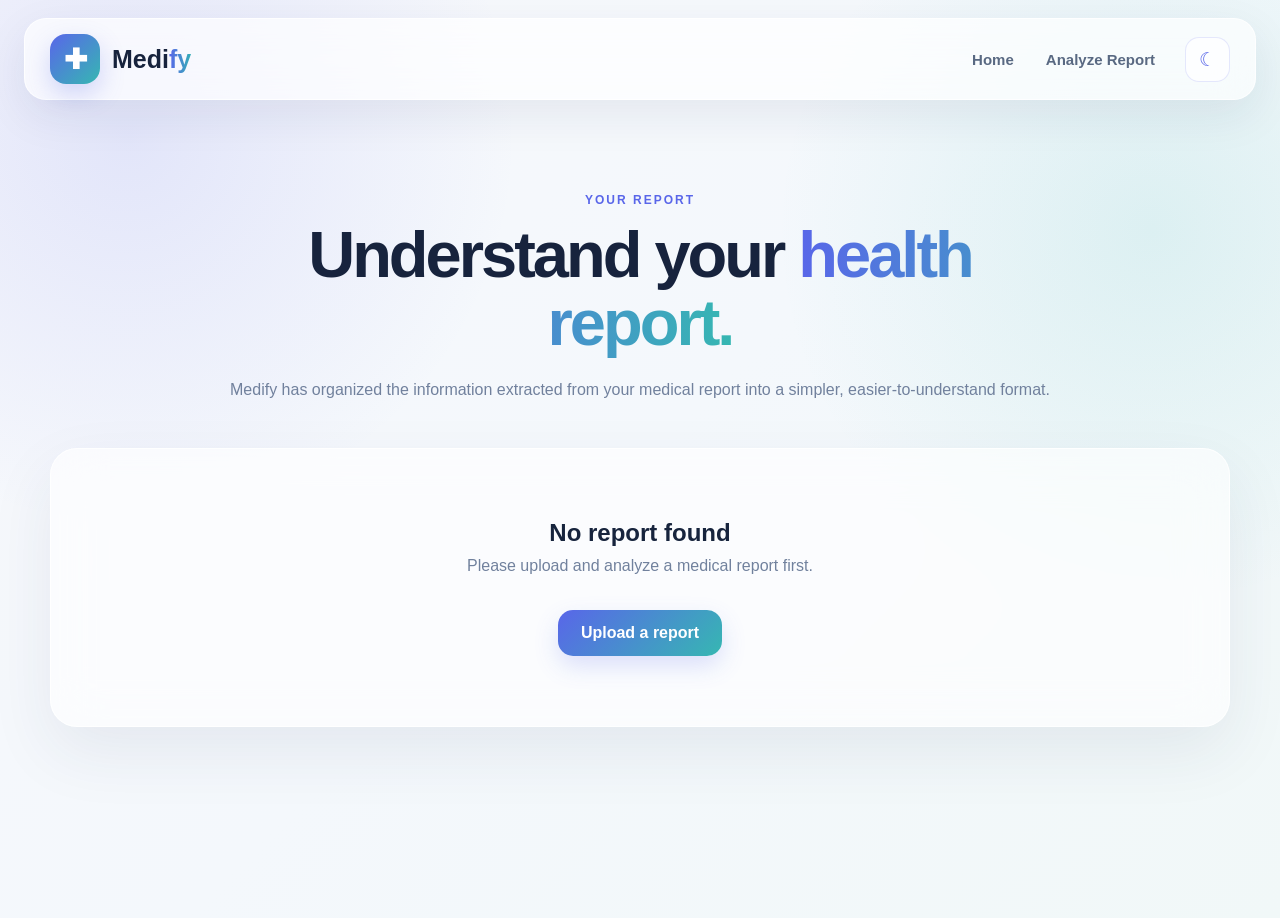
==== frontend/results.html @ e49c8dab "Initial deployment version" ====
<!DOCTYPE html>
<html lang="en">
<head>
    <meta charset="UTF-8">
    <meta name="viewport" content="width=device-width, initial-scale=1.0">

    <title>Medify — Report Results</title>

    <style>
        * {
            margin: 0;
            padding: 0;
            box-sizing: border-box;
        }

        html {
            scroll-behavior: smooth;
        }

        body {
            min-height: 100vh;
            font-family:
                Inter,
                -apple-system,
                BlinkMacSystemFont,
                "Segoe UI",
                sans-serif;

            color: #17233d;

            background:
                radial-gradient(
                    circle at 10% 15%,
                    rgba(91, 103, 235, 0.13),
                    transparent 28%
                ),
                radial-gradient(
                    circle at 90% 25%,
                    rgba(53, 181, 177, 0.12),
                    transparent 28%
                ),
                linear-gradient(
                    135deg,
                    #f7f8fc,
                    #f4f8fc,
                    #f1f8f8
                );

            transition:
                background .35s ease,
                color .35s ease;
        }

        a {
            color: inherit;
            text-decoration: none;
        }

        button {
            font: inherit;
        }

        /* =========================
           NAVBAR
        ========================= */

        .navbar {
            position: sticky;
            top: 18px;
            z-index: 1000;

            width: calc(100% - 48px);
            max-width: 1400px;

            margin: 18px auto 0;

            border: 1px solid rgba(255,255,255,.75);
            border-radius: 22px;

            background: rgba(255,255,255,.67);

            backdrop-filter: blur(22px);
            -webkit-backdrop-filter: blur(22px);

            box-shadow:
                0 15px 45px rgba(30,43,80,.08);

            transition: .3s ease;
        }

        .navbar.scrolled {
            width: min(1180px, calc(100% - 70px));
            top: 10px;
            margin-top: 10px;
            border-radius: 18px;
        }

        .nav-container {
            min-height: 80px;

            display: flex;
            align-items: center;
            justify-content: space-between;

            padding: 0 25px;
        }

        .logo {
            display: flex;
            align-items: center;
            gap: 12px;

            font-size: 25px;
            font-weight: 800;
        }

        .logo-mark {
            width: 50px;
            height: 50px;

            display: flex;
            align-items: center;
            justify-content: center;

            border-radius: 16px;

            color: white;
            font-size: 28px;

            background:
                linear-gradient(
                    135deg,
                    #5966e9,
                    #36b7b2
                );

            box-shadow:
                0 10px 25px rgba(89,102,233,.25);
        }

        .logo span {
            background:
                linear-gradient(
                    90deg,
                    #5966e9,
                    #35aeb6
                );

            -webkit-background-clip: text;
            background-clip: text;

            color: transparent;
        }

        .nav-right {
            display: flex;
            align-items: center;
            gap: 30px;
        }

        .nav-links {
            display: flex;
            gap: 32px;
        }

        .nav-links a {
            color: #596982;
            font-size: 15px;
            font-weight: 600;
        }

        .nav-links a:hover {
            color: #5966e9;
        }

        .theme-toggle {
            width: 45px;
            height: 45px;

            border: 1px solid rgba(89,102,233,.15);
            border-radius: 14px;

            cursor: pointer;

            background: rgba(255,255,255,.7);
            color: #5966e9;

            font-size: 19px;
        }

        /* =========================
           MAIN
        ========================= */

        .results-main {
            width: min(1180px, calc(100% - 40px));

            margin: auto;

            padding: 90px 0 80px;
        }

        .page-heading {
            text-align: center;
            max-width: 850px;

            margin: 0 auto 45px;
        }

        .section-label {
            display: inline-block;

            margin-bottom: 14px;

            color: #5966e9;

            font-size: 12px;
            font-weight: 800;
            letter-spacing: 2px;
        }

        .page-heading h1 {
            font-size: clamp(40px, 6vw, 65px);
            line-height: 1.05;
            letter-spacing: -3px;
        }

        .page-heading h1 span {
            background:
                linear-gradient(
                    90deg,
                    #5966e9,
                    #36b7b2
                );

            -webkit-background-clip: text;
            background-clip: text;

            color: transparent;
        }

        .page-heading p {
            margin-top: 18px;

            color: #71819d;

            line-height: 1.7;
            font-size: 16px;
        }

        /* =========================
           CARDS
        ========================= */

        .glass-card {
            border: 1px solid rgba(255,255,255,.8);
            border-radius: 27px;

            background: rgba(255,255,255,.62);

            backdrop-filter: blur(25px);
            -webkit-backdrop-filter: blur(25px);

            box-shadow:
                0 25px 65px rgba(40,55,90,.08);
        }

        .overview {
            display: grid;

            grid-template-columns:
                1.5fr .8fr;

            gap: 20px;
        }

        .summary-card,
        .patient-card {
            padding: 32px;
        }

        .card-label {
            color: #5966e9;

            font-size: 11px;
            font-weight: 800;

            letter-spacing: 1.6px;
        }

        .summary-card h2,
        .patient-card h2 {
            margin-top: 8px;

            color: #17243d;

            font-size: 28px;
        }

        .summary-card p {
            margin-top: 16px;

            color: #5e6d84;

            line-height: 1.75;
        }

        /* =========================
           PATIENT
        ========================= */

        .patient-grid {
            display: grid;

            grid-template-columns:
                repeat(2, 1fr);

            gap: 12px;

            margin-top: 20px;
        }

        .patient-item {
            padding: 15px;

            border-radius: 17px;

            background: rgba(247,249,253,.8);
            border: 1px solid #e4e9f1;
        }

        .patient-item span {
            display: block;

            color: #8b98ac;

            font-size: 10px;
            font-weight: 800;

            text-transform: uppercase;
            letter-spacing: 1px;
        }

        .patient-item strong {
            display: block;

            margin-top: 6px;

            color: #1b2943;
        }

        /* =========================
           CONTENT
        ========================= */

        .content-card {
            margin-top: 24px;
            padding: 34px;
        }

        .content-heading {
            margin-bottom: 28px;
        }

        .content-heading h2 {
            margin-top: 7px;

            color: #17243d;

            font-size: 29px;
        }

        .content-heading p {
            margin-top: 8px;

            color: #7b8aa1;

            line-height: 1.6;
        }

        /* =========================
           TEST SECTIONS
        ========================= */

        .metric-section {
            margin-top: 25px;
            padding: 25px;

            border-radius: 22px;

            background: rgba(255,255,255,.58);
            border: 1px solid #e0e6ef;
        }

        .metric-section:first-child {
            margin-top: 0;
        }

        .section-title {
            display: flex;
            align-items: center;

            gap: 12px;

            color: #18253e;

            font-size: 20px;
            font-weight: 800;
        }

        .section-icon {
            width: 40px;
            height: 40px;

            display: flex;
            align-items: center;
            justify-content: center;

            border-radius: 13px;

            background:
                linear-gradient(
                    135deg,
                    rgba(89,102,233,.13),
                    rgba(54,183,178,.14)
                );
        }

        .metric-list {
            display: grid;
            gap: 13px;

            margin-top: 20px;
        }

        .metric-row {
            padding: 21px;

            border-radius: 18px;

            background: rgba(250,252,255,.8);

            border: 1px solid #e3e8f0;
        }

        .metric-top {
            display: flex;

            justify-content: space-between;
            align-items: flex-start;

            gap: 15px;
        }

        .metric-name {
            color: #172640;

            font-size: 16px;
            font-weight: 800;
        }

        .metric-status {
            padding: 7px 11px;

            border-radius: 999px;

            font-size: 11px;
            font-weight: 800;

            white-space: nowrap;
        }

        .status-normal {
            color: #148772;
            background: #e8f8f3;
        }

        .status-high,
        .status-low {
            color: #a36a00;
            background: #fff4dd;
        }

        .status-unknown {
            color: #667085;
            background: #edf0f4;
        }

        .metric-values {
            display: grid;

            grid-template-columns:
                repeat(3, 1fr);

            gap: 12px;

            margin-top: 17px;
        }

        .value-box {
            padding: 13px 15px;

            border-radius: 14px;

            background: #f1f5fa;
        }

        .value-box span {
            display: block;

            color: #8996aa;

            font-size: 10px;
            font-weight: 800;

            text-transform: uppercase;
            letter-spacing: .7px;
        }

        .value-box strong {
            display: block;

            margin-top: 6px;

            color: #1b2942;

            font-size: 14px;
        }

        .explanation {
            margin-top: 16px;
            padding: 16px 18px;

            border-left: 3px solid #5966e9;
            border-radius: 0 13px 13px 0;

            background: rgba(89,102,233,.055);

            color: #52627b;

            line-height: 1.65;
            font-size: 14px;
        }

        .explanation strong {
            display: block;

            margin-bottom: 5px;

            color: #5966e9;

            font-size: 11px;
            text-transform: uppercase;
            letter-spacing: 1px;
        }

        /* =========================
           INFORMATION BOXES
        ========================= */

        .info-grid {
            display: grid;

            grid-template-columns:
                repeat(3, 1fr);

            gap: 18px;

            margin-top: 24px;
        }

        .info-card {
            padding: 25px;

            border-radius: 23px;

            background: rgba(255,255,255,.62);

            border: 1px solid rgba(255,255,255,.8);

            box-shadow:
                0 18px 45px rgba(40,55,90,.06);
        }

        .info-card h3 {
            color: #18253e;

            font-size: 18px;
        }

        .info-card ul {
            margin-top: 15px;
            padding-left: 20px;

            color: #596a82;

            line-height: 1.7;
            font-size: 14px;
        }

        .info-card li {
            margin-bottom: 8px;
        }

        /* =========================
           DISCLAIMER
        ========================= */

        .disclaimer {
            margin-top: 24px;
            padding: 22px 25px;

            border-radius: 20px;

            background: rgba(255,249,232,.8);

            border: 1px solid #f2dfae;

            color: #765d27;

            line-height: 1.65;

            font-size: 13px;
        }

        /* =========================
           ACTIONS
        ========================= */

        .actions {
            display: flex;
            justify-content: center;

            gap: 14px;

            margin-top: 35px;
        }

        .btn {
            border: none;

            padding: 14px 23px;

            border-radius: 15px;

            cursor: pointer;

            font-weight: 700;

            transition: .25s ease;
        }

        .btn-primary {
            color: white;

            background:
                linear-gradient(
                    135deg,
                    #5966e9,
                    #36b7b2
                );

            box-shadow:
                0 10px 25px rgba(89,102,233,.2);
        }

        .btn-secondary {
            color: #5966e9;

            background: rgba(255,255,255,.75);

            border: 1px solid #dfe5ef;
        }

        .btn:hover {
            transform: translateY(-2px);
        }

        /* =========================
           EMPTY / ERROR
        ========================= */

        .empty-state {
            text-align: center;

            padding: 70px 25px;
        }

        .empty-state h2 {
            color: #17243d;
        }

        .empty-state p {
            margin-top: 10px;

            color: #71819d;
        }

        /* =========================
           DARK MODE
        ========================= */

        body.dark {
            color: #edf2ff;

            background:
                radial-gradient(
                    circle at 10% 15%,
                    rgba(89,102,233,.16),
                    transparent 28%
                ),
                radial-gradient(
                    circle at 90% 25%,
                    rgba(54,183,178,.12),
                    transparent 28%
                ),
                #0c1220;
        }

        body.dark .navbar,
        body.dark .glass-card,
        body.dark .info-card {
            background: rgba(20,28,45,.72);

            border-color:
                rgba(255,255,255,.08);
        }

        body.dark .logo,
        body.dark .summary-card h2,
        body.dark .patient-card h2,
        body.dark .content-heading h2,
        body.dark .section-title,
        body.dark .metric-name,
        body.dark .info-card h3,
        body.dark .empty-state h2 {
            color: #edf2ff;
        }

        body.dark .nav-links a,
        body.dark .page-heading p,
        body.dark .summary-card p,
        body.dark .content-heading p,
        body.dark .metric-explanation,
        body.dark .info-card li {
            color: #9eabc1;
        }

        body.dark .theme-toggle,
        body.dark .btn-secondary {
            background: rgba(255,255,255,.07);
            border-color: rgba(255,255,255,.1);
        }

        body.dark .patient-item,
        body.dark .metric-row,
        body.dark .metric-section,
        body.dark .value-box {
            background: rgba(255,255,255,.045);
            border-color: rgba(255,255,255,.08);
        }

        body.dark .patient-item strong,
        body.dark .value-box strong {
            color: #e7edfb;
        }

        body.dark .explanation {
            background: rgba(89,102,233,.09);
        }

        body.dark .disclaimer {
            background: rgba(120,91,25,.18);
            border-color: rgba(215,173,76,.25);
            color: #dbc78e;
        }

        /* =========================
           RESPONSIVE
        ========================= */

        @media (max-width: 900px) {

            .overview {
                grid-template-columns: 1fr;
            }

            .info-grid {
                grid-template-columns: 1fr;
            }

            .nav-links {
                display: none;
            }

            .metric-values {
                grid-template-columns: 1fr;
            }
        }

        @media (max-width: 600px) {

            .navbar {
                width: calc(100% - 22px);
                top: 8px;
                margin-top: 8px;
            }

            .nav-container {
                min-height: 65px;
                padding: 0 15px;
            }

            .logo {
                font-size: 20px;
            }

            .logo-mark {
                width: 40px;
                height: 40px;

                font-size: 22px;
            }

            .results-main {
                width: calc(100% - 22px);
                padding-top: 65px;
            }

            .page-heading h1 {
                letter-spacing: -2px;
            }

            .summary-card,
            .patient-card,
            .content-card {
                padding: 22px;
            }

            .metric-section {
                padding: 18px;
            }

            .metric-top {
                flex-direction: column;
            }

            .actions {
                flex-direction: column;
            }

            .btn {
                width: 100%;
            }
        }
    </style>
</head>

<body>

<header class="navbar" id="navbar">

    <div class="nav-container">

        <a href="index.html" class="logo">

            <div class="logo-mark">✚</div>

            <div>
                Medi<span>fy</span>
            </div>

        </a>

        <div class="nav-right">

            <nav class="nav-links">

                <a href="index.html">Home</a>

                <a href="upload.html">Analyze Report</a>

            </nav>

            <button
                class="theme-toggle"
                id="themeToggle"
                type="button"
                aria-label="Toggle theme"
            >
                ☾
            </button>

        </div>

    </div>

</header>


<main class="results-main">

    <!-- PAGE HEADING -->

    <section class="page-heading">

        <div class="section-label">
            YOUR REPORT
        </div>

        <h1>
            Understand your
            <span>health report.</span>
        </h1>

        <p>
            Medify has organized the information extracted from
            your medical report into a simpler, easier-to-understand
            format.
        </p>

    </section>


    <!-- RESULTS ARE INSERTED HERE -->

    <div id="resultsContainer"></div>

</main>


<script>

    /* =========================================================
       GET BACKEND RESPONSE
    ========================================================= */

    const storedReport =
        sessionStorage.getItem("medifyReport");

    const filename =
        sessionStorage.getItem("medifyReportFilename")
        || "Medical Report";

    const container =
        document.getElementById("resultsContainer");


    /* =========================================================
       THEME
    ========================================================= */

    const themeToggle =
        document.getElementById("themeToggle");

    const savedTheme =
        localStorage.getItem("medifyTheme");

    if (savedTheme === "dark") {
        document.body.classList.add("dark");
        themeToggle.textContent = "☀";
    }

    themeToggle.addEventListener("click", () => {

        document.body.classList.toggle("dark");

        const isDark =
            document.body.classList.contains("dark");

        localStorage.setItem(
            "medifyTheme",
            isDark ? "dark" : "light"
        );

        themeToggle.textContent =
            isDark ? "☀" : "☾";

    });


    /* =========================================================
       NAVBAR SCROLL
    ========================================================= */

    window.addEventListener("scroll", () => {

        const navbar =
            document.getElementById("navbar");

        navbar.classList.toggle(
            "scrolled",
            window.scrollY > 40
        );

    });


    /* =========================================================
       ESCAPE HTML
       Prevents report text from being interpreted as HTML.
    ========================================================= */

    function escapeHTML(value) {

        if (value === null || value === undefined) {
            return "";
        }

        return String(value)
            .replace(/&/g, "&amp;")
            .replace(/</g, "&lt;")
            .replace(/>/g, "&gt;")
            .replace(/"/g, "&quot;")
            .replace(/'/g, "&#039;");

    }


    /* =========================================================
       STATUS CLASS
    ========================================================= */

    function getStatusClass(status) {

        const text =
            String(status || "").toLowerCase();

        if (text.includes("within")) {
            return "status-normal";
        }

        if (text.includes("above") || text.includes("high")) {
            return "status-high";
        }

        if (text.includes("below") || text.includes("low")) {
            return "status-low";
        }

        return "status-unknown";
    }


    /* =========================================================
       PATIENT INFORMATION
    ========================================================= */

    function renderPatient(patient) {

        if (!patient) {
            return `
                <div class="patient-card glass-card">

                    <div class="card-label">
                        PATIENT
                    </div>

                    <h2>
                        Information
                    </h2>

                    <div class="patient-grid">

                        <div class="patient-item">
                            <span>Age</span>
                            <strong>Not provided</strong>
                        </div>

                        <div class="patient-item">
                            <span>Sex</span>
                            <strong>Not provided</strong>
                        </div>

                    </div>

                </div>
            `;
        }

        return `
            <div class="patient-card glass-card">

                <div class="card-label">
                    PATIENT
                </div>

                <h2>
                    Information
                </h2>

                <div class="patient-grid">

                    <div class="patient-item">

                        <span>
                            Age
                        </span>

                        <strong>
                            ${escapeHTML(
                                patient.age ?? "Not provided"
                            )}
                        </strong>

                    </div>


                    <div class="patient-item">

                        <span>
                            Sex
                        </span>

                        <strong>
                            ${escapeHTML(
                                patient.sex ?? "Not provided"
                            )}
                        </strong>

                    </div>

                </div>

            </div>
        `;
    }


    /* =========================================================
       TEST CARD
    ========================================================= */

    function renderTest(test) {

        const status =
            test.status ||
            "cannot be determined";

        const statusClass =
            getStatusClass(status);

        const value =
            test.reported_value ??
            test.value ??
            "Not provided";

        const unit =
            test.reported_unit ??
            test.unit ??
            "";

        const reference =
            test.reference_range ??
            "Not provided";

        const explanation =
            test.simple_explanation ??
            test.explanation ??
            "No explanation was provided.";

        return `

            <article class="metric-row">

                <div class="metric-top">

                    <div class="metric-name">
                        ${escapeHTML(
                            test.name || "Unnamed test"
                        )}
                    </div>

                    <div class="metric-status ${statusClass}">
                        ${escapeHTML(status)}
                    </div>

                </div>


                <div class="metric-values">

                    <div class="value-box">

                        <span>
                            Reported Value
                        </span>

                        <strong>
                            ${escapeHTML(value)}
                            ${unit
                                ? " " + escapeHTML(unit)
                                : ""
                            }
                        </strong>

                    </div>


                    <div class="value-box">

                        <span>
                            Reference Range
                        </span>

                        <strong>
                            ${escapeHTML(reference)}
                        </strong>

                    </div>


                    <div class="value-box">

                        <span>
                            Report File
                        </span>

                        <strong>
                            ${escapeHTML(filename)}
                        </strong>

                    </div>

                </div>


                <div class="explanation">

                    <strong>
                        What this means
                    </strong>

                    ${escapeHTML(explanation)}

                </div>

            </article>

        `;
    }


    /* =========================================================
       TEST SECTION
    ========================================================= */

    function renderSection(section) {

        const tests =
            Array.isArray(section.tests)
                ? section.tests
                : [];

        if (!tests.length) {
            return "";
        }

        return `

            <section class="metric-section">

                <div class="section-title">

                    <div class="section-icon">
                        ${escapeHTML(
                            section.icon || "🧪"
                        )}
                    </div>

                    ${escapeHTML(
                        section.title || "Tests"
                    )}

                </div>


                <div class="metric-list">

                    ${tests
                        .map(renderTest)
                        .join("")}

                </div>

            </section>

        `;
    }


    /* =========================================================
       FALLBACK FOR tests[]
    ========================================================= */

    function renderFallbackTests(tests) {

        if (!Array.isArray(tests) || !tests.length) {
            return `
                <div class="empty-state">

                    <h2>
                        No test results available
                    </h2>

                    <p>
                        The report did not contain enough
                        verified test information to display.
                    </p>

                </div>
            `;
        }

        return `

            <section class="metric-section">

                <div class="section-title">

                    <div class="section-icon">
                        🧪
                    </div>

                    Test Results

                </div>

                <div class="metric-list">

                    ${tests
                        .map(renderTest)
                        .join("")}

                </div>

            </section>

        `;
    }


    /* =========================================================
       LIST ITEMS
    ========================================================= */

    function renderList(items) {

        if (!Array.isArray(items) || !items.length) {

            return `
                <li>
                    No additional information provided.
                </li>
            `;
        }

        return items
            .map(item => `
                <li>
                    ${escapeHTML(item)}
                </li>
            `)
            .join("");
    }


    /* =========================================================
       MAIN RENDER
    ========================================================= */

    function renderResults(data) {

        const interpretation =
            data.interpretation || {};

        const patient =
            data.patient_info ||
            data.patient ||
            null;

        const summary =
            interpretation.summary ||
            "No summary was provided for this report.";

        const sections =
            Array.isArray(interpretation.sections)
                ? interpretation.sections
                : [];

        const tests =
            Array.isArray(interpretation.tests)
                ? interpretation.tests
                : [];


        /* =========================
           TEST CONTENT
        ========================= */

        let testsHTML = "";

        if (sections.length) {

            testsHTML =
                sections
                    .map(renderSection)
                    .join("");

        } else {

            testsHTML =
                renderFallbackTests(tests);

        }


        /* =========================
           PAGE
        ========================= */

        container.innerHTML = `

            <section class="overview">

                <div class="summary-card glass-card">

                    <div class="card-label">
                        REPORT SUMMARY
                    </div>

                    <h2>
                        What your report says
                    </h2>

                    <p>
                        ${escapeHTML(summary)}
                    </p>

                </div>


                ${renderPatient(patient)}

            </section>


            <section class="content-card glass-card">

                <div class="content-heading">

                    <div class="card-label">
                        DETAILED RESULTS
                    </div>

                    <h2>
                        Your test results
                    </h2>

                    <p>
                        Each result below keeps the value and
                        reference range from the analyzed report.
                    </p>

                </div>

                ${testsHTML}

            </section>


            <div class="info-grid">

                <section class="info-card">

                    <h3>
                        Important points
                    </h3>

                    <ul>
                        ${renderList(
                            interpretation.important_points
                        )}
                    </ul>

                </section>


                <section class="info-card">

                    <h3>
                        Questions for your doctor
                    </h3>

                    <ul>
                        ${renderList(
                            interpretation.doctor_discussion_questions
                        )}
                    </ul>

                </section>


                <section class="info-card">

                    <h3>
                        Limitations
                    </h3>

                    <ul>
                        ${renderList(
                            interpretation.limitations
                        )}
                    </ul>

                </section>

            </div>


            <div class="disclaimer">

                <strong>
                    Important:
                </strong>

                Medify provides educational explanations of
                information contained in a medical report.
                It does not replace a qualified healthcare
                professional's evaluation or diagnosis.

            </div>


            <div class="actions">

                <button
                    class="btn btn-primary"
                    onclick="window.location.href='upload.html'"
                >
                    Analyze another report
                </button>

                <button
                    class="btn btn-secondary"
                    onclick="window.location.href='index.html'"
                >
                    Back to home
                </button>

            </div>

        `;
    }


    /* =========================================================
       LOAD DATA
    ========================================================= */

    if (!storedReport) {

        container.innerHTML = `

            <section class="glass-card empty-state">

                <h2>
                    No report found
                </h2>

                <p>
                    Please upload and analyze a medical report
                    first.
                </p>

                <div class="actions">

                    <button
                        class="btn btn-primary"
                        onclick="window.location.href='upload.html'"
                    >
                        Upload a report
                    </button>

                </div>

            </section>

        `;

    } else {

        try {

            const data =
                JSON.parse(storedReport);

            renderResults(data);

        } catch (error) {

            console.error(
                "Could not read stored report:",
                error
            );

            container.innerHTML = `

                <section class="glass-card empty-state">

                    <h2>
                        Unable to display the report
                    </h2>

                    <p>
                        The analyzed report data could not
                        be read correctly.
                    </p>

                    <div class="actions">

                        <button
                            class="btn btn-primary"
                            onclick="window.location.href='upload.html'"
                        >
                            Analyze again
                        </button>

                    </div>

                </section>

            `;
        }

    }

</script>

</body>
</html>
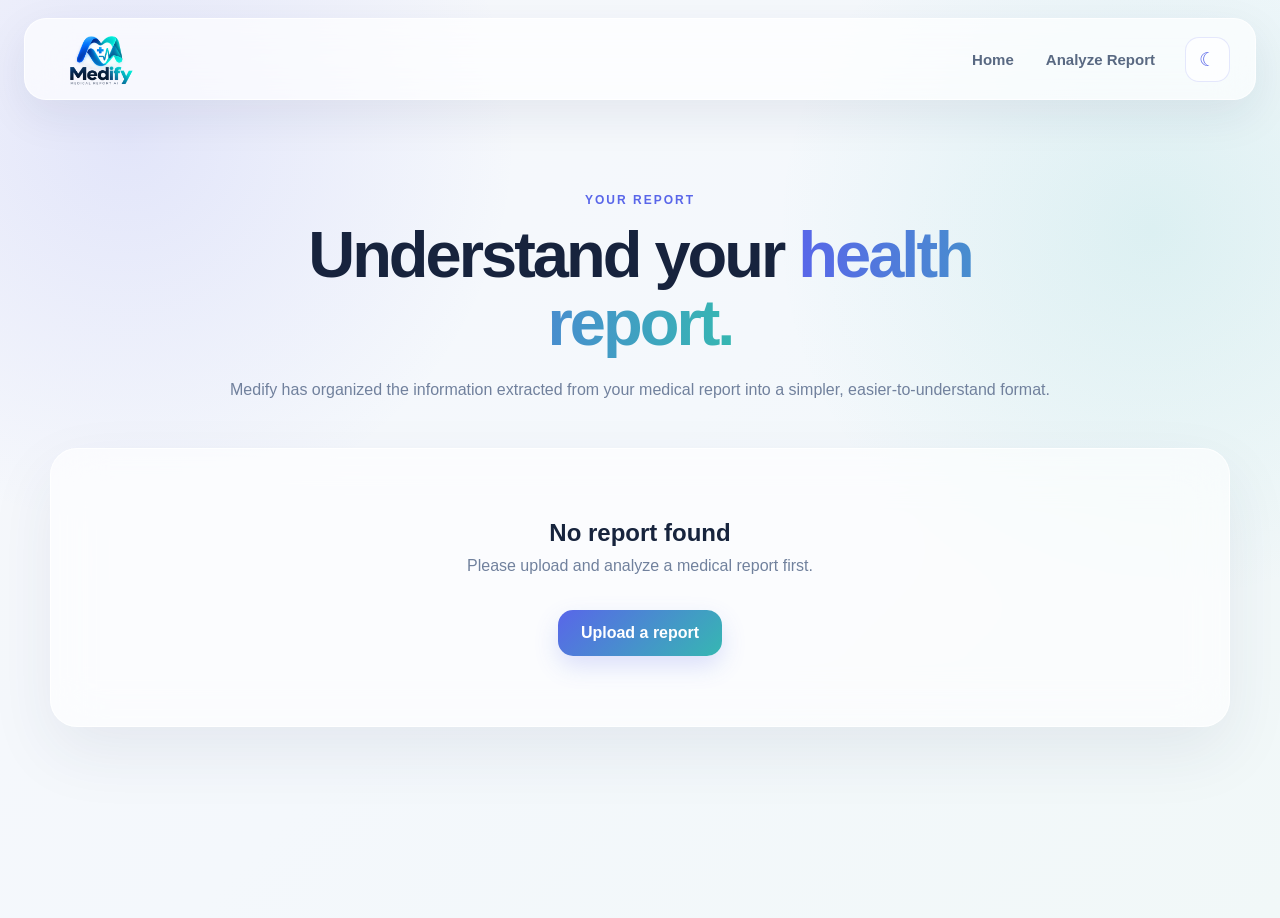
==== commit 8469319d: "Update Medify logo across all pages" ====
--- a/frontend/results.html
+++ b/frontend/results.html
@@ -1,1055 +1,957 @@
-<!DOCTYPE html>
+<!doctype html>
 <html lang="en">
-<head>
-    <meta charset="UTF-8">
-    <meta name="viewport" content="width=device-width, initial-scale=1.0">
+  <head>
+    <meta charset="UTF-8" />
+    <meta name="viewport" content="width=device-width, initial-scale=1.0" />
 
     <title>Medify — Report Results</title>
 
     <style>
-        * {
-            margin: 0;
-            padding: 0;
-            box-sizing: border-box;
-        }
-
-        html {
-            scroll-behavior: smooth;
-        }
-
-        body {
-            min-height: 100vh;
-            font-family:
-                Inter,
-                -apple-system,
-                BlinkMacSystemFont,
-                "Segoe UI",
-                sans-serif;
-
-            color: #17233d;
-
-            background:
-                radial-gradient(
-                    circle at 10% 15%,
-                    rgba(91, 103, 235, 0.13),
-                    transparent 28%
-                ),
-                radial-gradient(
-                    circle at 90% 25%,
-                    rgba(53, 181, 177, 0.12),
-                    transparent 28%
-                ),
-                linear-gradient(
-                    135deg,
-                    #f7f8fc,
-                    #f4f8fc,
-                    #f1f8f8
-                );
-
-            transition:
-                background .35s ease,
-                color .35s ease;
-        }
-
-        a {
-            color: inherit;
-            text-decoration: none;
-        }
-
-        button {
-            font: inherit;
-        }
-
-        /* =========================
+      * {
+        margin: 0;
+        padding: 0;
+        box-sizing: border-box;
+      }
+
+      html {
+        scroll-behavior: smooth;
+      }
+
+      body {
+        min-height: 100vh;
+        font-family:
+          Inter,
+          -apple-system,
+          BlinkMacSystemFont,
+          "Segoe UI",
+          sans-serif;
+
+        color: #17233d;
+
+        background:
+          radial-gradient(
+            circle at 10% 15%,
+            rgba(91, 103, 235, 0.13),
+            transparent 28%
+          ),
+          radial-gradient(
+            circle at 90% 25%,
+            rgba(53, 181, 177, 0.12),
+            transparent 28%
+          ),
+          linear-gradient(135deg, #f7f8fc, #f4f8fc, #f1f8f8);
+
+        transition:
+          background 0.35s ease,
+          color 0.35s ease;
+      }
+
+      a {
+        color: inherit;
+        text-decoration: none;
+      }
+
+      button {
+        font: inherit;
+      }
+
+      /* =========================
            NAVBAR
         ========================= */
 
-        .navbar {
-            position: sticky;
-            top: 18px;
-            z-index: 1000;
-
-            width: calc(100% - 48px);
-            max-width: 1400px;
-
-            margin: 18px auto 0;
-
-            border: 1px solid rgba(255,255,255,.75);
-            border-radius: 22px;
-
-            background: rgba(255,255,255,.67);
-
-            backdrop-filter: blur(22px);
-            -webkit-backdrop-filter: blur(22px);
-
-            box-shadow:
-                0 15px 45px rgba(30,43,80,.08);
-
-            transition: .3s ease;
-        }
-
-        .navbar.scrolled {
-            width: min(1180px, calc(100% - 70px));
-            top: 10px;
-            margin-top: 10px;
-            border-radius: 18px;
-        }
-
-        .nav-container {
-            min-height: 80px;
-
-            display: flex;
-            align-items: center;
-            justify-content: space-between;
-
-            padding: 0 25px;
-        }
-
-        .logo {
-            display: flex;
-            align-items: center;
-            gap: 12px;
-
-            font-size: 25px;
-            font-weight: 800;
-        }
-
-        .logo-mark {
-            width: 50px;
-            height: 50px;
-
-            display: flex;
-            align-items: center;
-            justify-content: center;
-
-            border-radius: 16px;
-
-            color: white;
-            font-size: 28px;
-
-            background:
-                linear-gradient(
-                    135deg,
-                    #5966e9,
-                    #36b7b2
-                );
-
-            box-shadow:
-                0 10px 25px rgba(89,102,233,.25);
-        }
-
-        .logo span {
-            background:
-                linear-gradient(
-                    90deg,
-                    #5966e9,
-                    #35aeb6
-                );
-
-            -webkit-background-clip: text;
-            background-clip: text;
-
-            color: transparent;
-        }
-
-        .nav-right {
-            display: flex;
-            align-items: center;
-            gap: 30px;
-        }
-
-        .nav-links {
-            display: flex;
-            gap: 32px;
-        }
-
-        .nav-links a {
-            color: #596982;
-            font-size: 15px;
-            font-weight: 600;
-        }
-
-        .nav-links a:hover {
-            color: #5966e9;
-        }
-
-        .theme-toggle {
-            width: 45px;
-            height: 45px;
-
-            border: 1px solid rgba(89,102,233,.15);
-            border-radius: 14px;
-
-            cursor: pointer;
-
-            background: rgba(255,255,255,.7);
-            color: #5966e9;
-
-            font-size: 19px;
-        }
-
-        /* =========================
+      .navbar {
+        position: sticky;
+        top: 18px;
+        z-index: 1000;
+
+        width: calc(100% - 48px);
+        max-width: 1400px;
+
+        margin: 18px auto 0;
+
+        border: 1px solid rgba(255, 255, 255, 0.75);
+        border-radius: 22px;
+
+        background: rgba(255, 255, 255, 0.67);
+
+        backdrop-filter: blur(22px);
+        -webkit-backdrop-filter: blur(22px);
+
+        box-shadow: 0 15px 45px rgba(30, 43, 80, 0.08);
+
+        transition: 0.3s ease;
+      }
+
+      .navbar.scrolled {
+        width: min(1180px, calc(100% - 70px));
+        top: 10px;
+        margin-top: 10px;
+        border-radius: 18px;
+      }
+
+      .nav-container {
+        min-height: 80px;
+
+        display: flex;
+        align-items: center;
+        justify-content: space-between;
+
+        padding: 0 25px;
+      }
+
+      .logo {
+        display: flex;
+        align-items: center;
+        gap: 12px;
+
+        font-size: 25px;
+        font-weight: 800;
+      }
+
+      /* =========================================================
+                    MEDIFY IMAGE LOGO
+    ========================================================= */
+
+      .site-logo {
+        display: block;
+
+        width: 185px;
+        height: 58px;
+
+        object-fit: contain;
+        object-position: left center;
+
+        background: transparent;
+
+        transform: scale(1.18);
+        transform-origin: left center;
+
+        transition: opacity 0.25s ease;
+      }
+
+      .nav-right {
+        display: flex;
+        align-items: center;
+        gap: 30px;
+      }
+
+      .nav-links {
+        display: flex;
+        gap: 32px;
+      }
+
+      .nav-links a {
+        color: #596982;
+        font-size: 15px;
+        font-weight: 600;
+      }
+
+      .nav-links a:hover {
+        color: #5966e9;
+      }
+
+      .theme-toggle {
+        width: 45px;
+        height: 45px;
+
+        border: 1px solid rgba(89, 102, 233, 0.15);
+        border-radius: 14px;
+
+        cursor: pointer;
+
+        background: rgba(255, 255, 255, 0.7);
+        color: #5966e9;
+
+        font-size: 19px;
+      }
+
+      /* =========================
            MAIN
         ========================= */
 
-        .results-main {
-            width: min(1180px, calc(100% - 40px));
-
-            margin: auto;
-
-            padding: 90px 0 80px;
-        }
-
-        .page-heading {
-            text-align: center;
-            max-width: 850px;
-
-            margin: 0 auto 45px;
-        }
-
-        .section-label {
-            display: inline-block;
-
-            margin-bottom: 14px;
-
-            color: #5966e9;
-
-            font-size: 12px;
-            font-weight: 800;
-            letter-spacing: 2px;
-        }
-
-        .page-heading h1 {
-            font-size: clamp(40px, 6vw, 65px);
-            line-height: 1.05;
-            letter-spacing: -3px;
-        }
-
-        .page-heading h1 span {
-            background:
-                linear-gradient(
-                    90deg,
-                    #5966e9,
-                    #36b7b2
-                );
-
-            -webkit-background-clip: text;
-            background-clip: text;
-
-            color: transparent;
-        }
-
-        .page-heading p {
-            margin-top: 18px;
-
-            color: #71819d;
-
-            line-height: 1.7;
-            font-size: 16px;
-        }
-
-        /* =========================
+      .results-main {
+        width: min(1180px, calc(100% - 40px));
+
+        margin: auto;
+
+        padding: 90px 0 80px;
+      }
+
+      .page-heading {
+        text-align: center;
+        max-width: 850px;
+
+        margin: 0 auto 45px;
+      }
+
+      .section-label {
+        display: inline-block;
+
+        margin-bottom: 14px;
+
+        color: #5966e9;
+
+        font-size: 12px;
+        font-weight: 800;
+        letter-spacing: 2px;
+      }
+
+      .page-heading h1 {
+        font-size: clamp(40px, 6vw, 65px);
+        line-height: 1.05;
+        letter-spacing: -3px;
+      }
+
+      .page-heading h1 span {
+        background: linear-gradient(90deg, #5966e9, #36b7b2);
+
+        -webkit-background-clip: text;
+        background-clip: text;
+
+        color: transparent;
+      }
+
+      .page-heading p {
+        margin-top: 18px;
+
+        color: #71819d;
+
+        line-height: 1.7;
+        font-size: 16px;
+      }
+
+      /* =========================
            CARDS
         ========================= */
 
-        .glass-card {
-            border: 1px solid rgba(255,255,255,.8);
-            border-radius: 27px;
-
-            background: rgba(255,255,255,.62);
-
-            backdrop-filter: blur(25px);
-            -webkit-backdrop-filter: blur(25px);
-
-            box-shadow:
-                0 25px 65px rgba(40,55,90,.08);
-        }
-
-        .overview {
-            display: grid;
-
-            grid-template-columns:
-                1.5fr .8fr;
-
-            gap: 20px;
-        }
-
-        .summary-card,
-        .patient-card {
-            padding: 32px;
-        }
-
-        .card-label {
-            color: #5966e9;
-
-            font-size: 11px;
-            font-weight: 800;
-
-            letter-spacing: 1.6px;
-        }
-
-        .summary-card h2,
-        .patient-card h2 {
-            margin-top: 8px;
-
-            color: #17243d;
-
-            font-size: 28px;
-        }
-
-        .summary-card p {
-            margin-top: 16px;
-
-            color: #5e6d84;
-
-            line-height: 1.75;
-        }
-
-        /* =========================
+      .glass-card {
+        border: 1px solid rgba(255, 255, 255, 0.8);
+        border-radius: 27px;
+
+        background: rgba(255, 255, 255, 0.62);
+
+        backdrop-filter: blur(25px);
+        -webkit-backdrop-filter: blur(25px);
+
+        box-shadow: 0 25px 65px rgba(40, 55, 90, 0.08);
+      }
+
+      .overview {
+        display: grid;
+
+        grid-template-columns: 1.5fr 0.8fr;
+
+        gap: 20px;
+      }
+
+      .summary-card,
+      .patient-card {
+        padding: 32px;
+      }
+
+      .card-label {
+        color: #5966e9;
+
+        font-size: 11px;
+        font-weight: 800;
+
+        letter-spacing: 1.6px;
+      }
+
+      .summary-card h2,
+      .patient-card h2 {
+        margin-top: 8px;
+
+        color: #17243d;
+
+        font-size: 28px;
+      }
+
+      .summary-card p {
+        margin-top: 16px;
+
+        color: #5e6d84;
+
+        line-height: 1.75;
+      }
+
+      /* =========================
            PATIENT
         ========================= */
 
-        .patient-grid {
-            display: grid;
-
-            grid-template-columns:
-                repeat(2, 1fr);
-
-            gap: 12px;
-
-            margin-top: 20px;
-        }
-
-        .patient-item {
-            padding: 15px;
-
-            border-radius: 17px;
-
-            background: rgba(247,249,253,.8);
-            border: 1px solid #e4e9f1;
-        }
-
-        .patient-item span {
-            display: block;
-
-            color: #8b98ac;
-
-            font-size: 10px;
-            font-weight: 800;
-
-            text-transform: uppercase;
-            letter-spacing: 1px;
-        }
-
-        .patient-item strong {
-            display: block;
-
-            margin-top: 6px;
-
-            color: #1b2943;
-        }
-
-        /* =========================
+      .patient-grid {
+        display: grid;
+
+        grid-template-columns: repeat(2, 1fr);
+
+        gap: 12px;
+
+        margin-top: 20px;
+      }
+
+      .patient-item {
+        padding: 15px;
+
+        border-radius: 17px;
+
+        background: rgba(247, 249, 253, 0.8);
+        border: 1px solid #e4e9f1;
+      }
+
+      .patient-item span {
+        display: block;
+
+        color: #8b98ac;
+
+        font-size: 10px;
+        font-weight: 800;
+
+        text-transform: uppercase;
+        letter-spacing: 1px;
+      }
+
+      .patient-item strong {
+        display: block;
+
+        margin-top: 6px;
+
+        color: #1b2943;
+      }
+
+      /* =========================
            CONTENT
         ========================= */
 
-        .content-card {
-            margin-top: 24px;
-            padding: 34px;
-        }
-
-        .content-heading {
-            margin-bottom: 28px;
-        }
-
-        .content-heading h2 {
-            margin-top: 7px;
-
-            color: #17243d;
-
-            font-size: 29px;
-        }
-
-        .content-heading p {
-            margin-top: 8px;
-
-            color: #7b8aa1;
-
-            line-height: 1.6;
-        }
-
-        /* =========================
+      .content-card {
+        margin-top: 24px;
+        padding: 34px;
+      }
+
+      .content-heading {
+        margin-bottom: 28px;
+      }
+
+      .content-heading h2 {
+        margin-top: 7px;
+
+        color: #17243d;
+
+        font-size: 29px;
+      }
+
+      .content-heading p {
+        margin-top: 8px;
+
+        color: #7b8aa1;
+
+        line-height: 1.6;
+      }
+
+      /* =========================
            TEST SECTIONS
         ========================= */
 
-        .metric-section {
-            margin-top: 25px;
-            padding: 25px;
-
-            border-radius: 22px;
-
-            background: rgba(255,255,255,.58);
-            border: 1px solid #e0e6ef;
-        }
-
-        .metric-section:first-child {
-            margin-top: 0;
-        }
-
-        .section-title {
-            display: flex;
-            align-items: center;
-
-            gap: 12px;
-
-            color: #18253e;
-
-            font-size: 20px;
-            font-weight: 800;
-        }
-
-        .section-icon {
-            width: 40px;
-            height: 40px;
-
-            display: flex;
-            align-items: center;
-            justify-content: center;
-
-            border-radius: 13px;
-
-            background:
-                linear-gradient(
-                    135deg,
-                    rgba(89,102,233,.13),
-                    rgba(54,183,178,.14)
-                );
-        }
-
-        .metric-list {
-            display: grid;
-            gap: 13px;
-
-            margin-top: 20px;
-        }
-
-        .metric-row {
-            padding: 21px;
-
-            border-radius: 18px;
-
-            background: rgba(250,252,255,.8);
-
-            border: 1px solid #e3e8f0;
-        }
-
-        .metric-top {
-            display: flex;
-
-            justify-content: space-between;
-            align-items: flex-start;
-
-            gap: 15px;
-        }
-
-        .metric-name {
-            color: #172640;
-
-            font-size: 16px;
-            font-weight: 800;
-        }
-
-        .metric-status {
-            padding: 7px 11px;
-
-            border-radius: 999px;
-
-            font-size: 11px;
-            font-weight: 800;
-
-            white-space: nowrap;
-        }
-
-        .status-normal {
-            color: #148772;
-            background: #e8f8f3;
-        }
-
-        .status-high,
-        .status-low {
-            color: #a36a00;
-            background: #fff4dd;
-        }
-
-        .status-unknown {
-            color: #667085;
-            background: #edf0f4;
-        }
-
-        .metric-values {
-            display: grid;
-
-            grid-template-columns:
-                repeat(3, 1fr);
-
-            gap: 12px;
-
-            margin-top: 17px;
-        }
-
-        .value-box {
-            padding: 13px 15px;
-
-            border-radius: 14px;
-
-            background: #f1f5fa;
-        }
-
-        .value-box span {
-            display: block;
-
-            color: #8996aa;
-
-            font-size: 10px;
-            font-weight: 800;
-
-            text-transform: uppercase;
-            letter-spacing: .7px;
-        }
-
-        .value-box strong {
-            display: block;
-
-            margin-top: 6px;
-
-            color: #1b2942;
-
-            font-size: 14px;
-        }
-
-        .explanation {
-            margin-top: 16px;
-            padding: 16px 18px;
-
-            border-left: 3px solid #5966e9;
-            border-radius: 0 13px 13px 0;
-
-            background: rgba(89,102,233,.055);
-
-            color: #52627b;
-
-            line-height: 1.65;
-            font-size: 14px;
-        }
-
-        .explanation strong {
-            display: block;
-
-            margin-bottom: 5px;
-
-            color: #5966e9;
-
-            font-size: 11px;
-            text-transform: uppercase;
-            letter-spacing: 1px;
-        }
-
-        /* =========================
+      .metric-section {
+        margin-top: 25px;
+        padding: 25px;
+
+        border-radius: 22px;
+
+        background: rgba(255, 255, 255, 0.58);
+        border: 1px solid #e0e6ef;
+      }
+
+      .metric-section:first-child {
+        margin-top: 0;
+      }
+
+      .section-title {
+        display: flex;
+        align-items: center;
+
+        gap: 12px;
+
+        color: #18253e;
+
+        font-size: 20px;
+        font-weight: 800;
+      }
+
+      .section-icon {
+        width: 40px;
+        height: 40px;
+
+        display: flex;
+        align-items: center;
+        justify-content: center;
+
+        border-radius: 13px;
+
+        background: linear-gradient(
+          135deg,
+          rgba(89, 102, 233, 0.13),
+          rgba(54, 183, 178, 0.14)
+        );
+      }
+
+      .metric-list {
+        display: grid;
+        gap: 13px;
+
+        margin-top: 20px;
+      }
+
+      .metric-row {
+        padding: 21px;
+
+        border-radius: 18px;
+
+        background: rgba(250, 252, 255, 0.8);
+
+        border: 1px solid #e3e8f0;
+      }
+
+      .metric-top {
+        display: flex;
+
+        justify-content: space-between;
+        align-items: flex-start;
+
+        gap: 15px;
+      }
+
+      .metric-name {
+        color: #172640;
+
+        font-size: 16px;
+        font-weight: 800;
+      }
+
+      .metric-status {
+        padding: 7px 11px;
+
+        border-radius: 999px;
+
+        font-size: 11px;
+        font-weight: 800;
+
+        white-space: nowrap;
+      }
+
+      .status-normal {
+        color: #148772;
+        background: #e8f8f3;
+      }
+
+      .status-high,
+      .status-low {
+        color: #a36a00;
+        background: #fff4dd;
+      }
+
+      .status-unknown {
+        color: #667085;
+        background: #edf0f4;
+      }
+
+      .metric-values {
+        display: grid;
+
+        grid-template-columns: repeat(3, 1fr);
+
+        gap: 12px;
+
+        margin-top: 17px;
+      }
+
+      .value-box {
+        padding: 13px 15px;
+
+        border-radius: 14px;
+
+        background: #f1f5fa;
+      }
+
+      .value-box span {
+        display: block;
+
+        color: #8996aa;
+
+        font-size: 10px;
+        font-weight: 800;
+
+        text-transform: uppercase;
+        letter-spacing: 0.7px;
+      }
+
+      .value-box strong {
+        display: block;
+
+        margin-top: 6px;
+
+        color: #1b2942;
+
+        font-size: 14px;
+      }
+
+      .explanation {
+        margin-top: 16px;
+        padding: 16px 18px;
+
+        border-left: 3px solid #5966e9;
+        border-radius: 0 13px 13px 0;
+
+        background: rgba(89, 102, 233, 0.055);
+
+        color: #52627b;
+
+        line-height: 1.65;
+        font-size: 14px;
+      }
+
+      .explanation strong {
+        display: block;
+
+        margin-bottom: 5px;
+
+        color: #5966e9;
+
+        font-size: 11px;
+        text-transform: uppercase;
+        letter-spacing: 1px;
+      }
+
+      /* =========================
            INFORMATION BOXES
         ========================= */
 
-        .info-grid {
-            display: grid;
-
-            grid-template-columns:
-                repeat(3, 1fr);
-
-            gap: 18px;
-
-            margin-top: 24px;
-        }
-
-        .info-card {
-            padding: 25px;
-
-            border-radius: 23px;
-
-            background: rgba(255,255,255,.62);
-
-            border: 1px solid rgba(255,255,255,.8);
-
-            box-shadow:
-                0 18px 45px rgba(40,55,90,.06);
-        }
-
-        .info-card h3 {
-            color: #18253e;
-
-            font-size: 18px;
-        }
-
-        .info-card ul {
-            margin-top: 15px;
-            padding-left: 20px;
-
-            color: #596a82;
-
-            line-height: 1.7;
-            font-size: 14px;
-        }
-
-        .info-card li {
-            margin-bottom: 8px;
-        }
-
-        /* =========================
+      .info-grid {
+        display: grid;
+
+        grid-template-columns: repeat(3, 1fr);
+
+        gap: 18px;
+
+        margin-top: 24px;
+      }
+
+      .info-card {
+        padding: 25px;
+
+        border-radius: 23px;
+
+        background: rgba(255, 255, 255, 0.62);
+
+        border: 1px solid rgba(255, 255, 255, 0.8);
+
+        box-shadow: 0 18px 45px rgba(40, 55, 90, 0.06);
+      }
+
+      .info-card h3 {
+        color: #18253e;
+
+        font-size: 18px;
+      }
+
+      .info-card ul {
+        margin-top: 15px;
+        padding-left: 20px;
+
+        color: #596a82;
+
+        line-height: 1.7;
+        font-size: 14px;
+      }
+
+      .info-card li {
+        margin-bottom: 8px;
+      }
+
+      /* =========================
            DISCLAIMER
         ========================= */
 
-        .disclaimer {
-            margin-top: 24px;
-            padding: 22px 25px;
-
-            border-radius: 20px;
-
-            background: rgba(255,249,232,.8);
-
-            border: 1px solid #f2dfae;
-
-            color: #765d27;
-
-            line-height: 1.65;
-
-            font-size: 13px;
-        }
-
-        /* =========================
+      .disclaimer {
+        margin-top: 24px;
+        padding: 22px 25px;
+
+        border-radius: 20px;
+
+        background: rgba(255, 249, 232, 0.8);
+
+        border: 1px solid #f2dfae;
+
+        color: #765d27;
+
+        line-height: 1.65;
+
+        font-size: 13px;
+      }
+
+      /* =========================
            ACTIONS
         ========================= */
 
-        .actions {
-            display: flex;
-            justify-content: center;
-
-            gap: 14px;
-
-            margin-top: 35px;
-        }
-
-        .btn {
-            border: none;
-
-            padding: 14px 23px;
-
-            border-radius: 15px;
-
-            cursor: pointer;
-
-            font-weight: 700;
-
-            transition: .25s ease;
-        }
-
-        .btn-primary {
-            color: white;
-
-            background:
-                linear-gradient(
-                    135deg,
-                    #5966e9,
-                    #36b7b2
-                );
-
-            box-shadow:
-                0 10px 25px rgba(89,102,233,.2);
-        }
-
-        .btn-secondary {
-            color: #5966e9;
-
-            background: rgba(255,255,255,.75);
-
-            border: 1px solid #dfe5ef;
-        }
-
-        .btn:hover {
-            transform: translateY(-2px);
-        }
-
-        /* =========================
+      .actions {
+        display: flex;
+        justify-content: center;
+
+        gap: 14px;
+
+        margin-top: 35px;
+      }
+
+      .btn {
+        border: none;
+
+        padding: 14px 23px;
+
+        border-radius: 15px;
+
+        cursor: pointer;
+
+        font-weight: 700;
+
+        transition: 0.25s ease;
+      }
+
+      .btn-primary {
+        color: white;
+
+        background: linear-gradient(135deg, #5966e9, #36b7b2);
+
+        box-shadow: 0 10px 25px rgba(89, 102, 233, 0.2);
+      }
+
+      .btn-secondary {
+        color: #5966e9;
+
+        background: rgba(255, 255, 255, 0.75);
+
+        border: 1px solid #dfe5ef;
+      }
+
+      .btn:hover {
+        transform: translateY(-2px);
+      }
+
+      /* =========================
            EMPTY / ERROR
         ========================= */
 
-        .empty-state {
-            text-align: center;
-
-            padding: 70px 25px;
-        }
-
-        .empty-state h2 {
-            color: #17243d;
-        }
-
-        .empty-state p {
-            margin-top: 10px;
-
-            color: #71819d;
-        }
-
-        /* =========================
+      .empty-state {
+        text-align: center;
+
+        padding: 70px 25px;
+      }
+
+      .empty-state h2 {
+        color: #17243d;
+      }
+
+      .empty-state p {
+        margin-top: 10px;
+
+        color: #71819d;
+      }
+
+      /* =========================
            DARK MODE
         ========================= */
 
-        body.dark {
-            color: #edf2ff;
-
-            background:
-                radial-gradient(
-                    circle at 10% 15%,
-                    rgba(89,102,233,.16),
-                    transparent 28%
-                ),
-                radial-gradient(
-                    circle at 90% 25%,
-                    rgba(54,183,178,.12),
-                    transparent 28%
-                ),
-                #0c1220;
-        }
-
-        body.dark .navbar,
-        body.dark .glass-card,
-        body.dark .info-card {
-            background: rgba(20,28,45,.72);
-
-            border-color:
-                rgba(255,255,255,.08);
-        }
-
-        body.dark .logo,
-        body.dark .summary-card h2,
-        body.dark .patient-card h2,
-        body.dark .content-heading h2,
-        body.dark .section-title,
-        body.dark .metric-name,
-        body.dark .info-card h3,
-        body.dark .empty-state h2 {
-            color: #edf2ff;
-        }
-
-        body.dark .nav-links a,
-        body.dark .page-heading p,
-        body.dark .summary-card p,
-        body.dark .content-heading p,
-        body.dark .metric-explanation,
-        body.dark .info-card li {
-            color: #9eabc1;
-        }
-
-        body.dark .theme-toggle,
-        body.dark .btn-secondary {
-            background: rgba(255,255,255,.07);
-            border-color: rgba(255,255,255,.1);
-        }
-
-        body.dark .patient-item,
-        body.dark .metric-row,
-        body.dark .metric-section,
-        body.dark .value-box {
-            background: rgba(255,255,255,.045);
-            border-color: rgba(255,255,255,.08);
-        }
-
-        body.dark .patient-item strong,
-        body.dark .value-box strong {
-            color: #e7edfb;
-        }
-
-        body.dark .explanation {
-            background: rgba(89,102,233,.09);
-        }
-
-        body.dark .disclaimer {
-            background: rgba(120,91,25,.18);
-            border-color: rgba(215,173,76,.25);
-            color: #dbc78e;
-        }
-
-        /* =========================
+      body.dark {
+        color: #edf2ff;
+
+        background:
+          radial-gradient(
+            circle at 10% 15%,
+            rgba(89, 102, 233, 0.16),
+            transparent 28%
+          ),
+          radial-gradient(
+            circle at 90% 25%,
+            rgba(54, 183, 178, 0.12),
+            transparent 28%
+          ),
+          #0c1220;
+      }
+
+      body.dark .navbar,
+      body.dark .glass-card,
+      body.dark .info-card {
+        background: rgba(20, 28, 45, 0.72);
+
+        border-color: rgba(255, 255, 255, 0.08);
+      }
+
+      body.dark .logo,
+      body.dark .summary-card h2,
+      body.dark .patient-card h2,
+      body.dark .content-heading h2,
+      body.dark .section-title,
+      body.dark .metric-name,
+      body.dark .info-card h3,
+      body.dark .empty-state h2 {
+        color: #edf2ff;
+      }
+
+      body.dark .nav-links a,
+      body.dark .page-heading p,
+      body.dark .summary-card p,
+      body.dark .content-heading p,
+      body.dark .metric-explanation,
+      body.dark .info-card li {
+        color: #9eabc1;
+      }
+
+      body.dark .theme-toggle,
+      body.dark .btn-secondary {
+        background: rgba(255, 255, 255, 0.07);
+        border-color: rgba(255, 255, 255, 0.1);
+      }
+
+      body.dark .patient-item,
+      body.dark .metric-row,
+      body.dark .metric-section,
+      body.dark .value-box {
+        background: rgba(255, 255, 255, 0.045);
+        border-color: rgba(255, 255, 255, 0.08);
+      }
+
+      body.dark .patient-item strong,
+      body.dark .value-box strong {
+        color: #e7edfb;
+      }
+
+      body.dark .explanation {
+        background: rgba(89, 102, 233, 0.09);
+      }
+
+      body.dark .disclaimer {
+        background: rgba(120, 91, 25, 0.18);
+        border-color: rgba(215, 173, 76, 0.25);
+        color: #dbc78e;
+      }
+
+      /* =========================
            RESPONSIVE
         ========================= */
 
-        @media (max-width: 900px) {
-
-            .overview {
-                grid-template-columns: 1fr;
-            }
-
-            .info-grid {
-                grid-template-columns: 1fr;
-            }
-
-            .nav-links {
-                display: none;
-            }
-
-            .metric-values {
-                grid-template-columns: 1fr;
-            }
-        }
-
-        @media (max-width: 600px) {
-
-            .navbar {
-                width: calc(100% - 22px);
-                top: 8px;
-                margin-top: 8px;
-            }
-
-            .nav-container {
-                min-height: 65px;
-                padding: 0 15px;
-            }
-
-            .logo {
-                font-size: 20px;
-            }
-
-            .logo-mark {
-                width: 40px;
-                height: 40px;
-
-                font-size: 22px;
-            }
-
-            .results-main {
-                width: calc(100% - 22px);
-                padding-top: 65px;
-            }
-
-            .page-heading h1 {
-                letter-spacing: -2px;
-            }
-
-            .summary-card,
-            .patient-card,
-            .content-card {
-                padding: 22px;
-            }
-
-            .metric-section {
-                padding: 18px;
-            }
-
-            .metric-top {
-                flex-direction: column;
-            }
-
-            .actions {
-                flex-direction: column;
-            }
-
-            .btn {
-                width: 100%;
-            }
-        }
+      @media (max-width: 900px) {
+        .overview {
+          grid-template-columns: 1fr;
+        }
+
+        .info-grid {
+          grid-template-columns: 1fr;
+        }
+
+        .nav-links {
+          display: none;
+        }
+
+        .metric-values {
+          grid-template-columns: 1fr;
+        }
+      }
+
+      @media (max-width: 600px) {
+        .navbar {
+          width: calc(100% - 22px);
+          top: 8px;
+          margin-top: 8px;
+        }
+
+        .nav-container {
+          min-height: 65px;
+          padding: 0 15px;
+        }
+
+        .logo {
+          font-size: 20px;
+        }
+
+        .logo-mark {
+          width: 40px;
+          height: 40px;
+
+          font-size: 22px;
+        }
+
+        .results-main {
+          width: calc(100% - 22px);
+          padding-top: 65px;
+        }
+
+        .page-heading h1 {
+          letter-spacing: -2px;
+        }
+
+        .summary-card,
+        .patient-card,
+        .content-card {
+          padding: 22px;
+        }
+
+        .metric-section {
+          padding: 18px;
+        }
+
+        .metric-top {
+          flex-direction: column;
+        }
+
+        .actions {
+          flex-direction: column;
+        }
+
+        .btn {
+          width: 100%;
+        }
+      }
     </style>
-</head>
-
-<body>
-
-<header class="navbar" id="navbar">
-
-    <div class="nav-container">
-
-        <a href="index.html" class="logo">
-
-            <div class="logo-mark">✚</div>
-
-            <div>
-                Medi<span>fy</span>
-            </div>
-
+  </head>
+
+  <body>
+    <header class="navbar" id="navbar">
+      <div class="nav-container">
+        <a href="index.html" class="logo" aria-label="Medify home">
+          <img src="assets/medify-logo.png" alt="Medify" class="site-logo" />
         </a>
 
         <div class="nav-right">
-
-            <nav class="nav-links">
-
-                <a href="index.html">Home</a>
-
-                <a href="upload.html">Analyze Report</a>
-
-            </nav>
-
-            <button
-                class="theme-toggle"
-                id="themeToggle"
-                type="button"
-                aria-label="Toggle theme"
-            >
-                ☾
-            </button>
-
+          <nav class="nav-links">
+            <a href="index.html">Home</a>
+
+            <a href="upload.html">Analyze Report</a>
+          </nav>
+
+          <button
+            class="theme-toggle"
+            id="themeToggle"
+            type="button"
+            aria-label="Toggle theme"
+          >
+            ☾
+          </button>
         </div>
-
-    </div>
-
-</header>
-
-
-<main class="results-main">
-
-    <!-- PAGE HEADING -->
-
-    <section class="page-heading">
-
-        <div class="section-label">
-            YOUR REPORT
-        </div>
+      </div>
+    </header>
+
+    <main class="results-main">
+      <!-- PAGE HEADING -->
+
+      <section class="page-heading">
+        <div class="section-label">YOUR REPORT</div>
 
         <h1>
-            Understand your
-            <span>health report.</span>
+          Understand your
+          <span>health report.</span>
         </h1>
 
         <p>
-            Medify has organized the information extracted from
-            your medical report into a simpler, easier-to-understand
-            format.
+          Medify has organized the information extracted from your medical
+          report into a simpler, easier-to-understand format.
         </p>
-
-    </section>
-
-
-    <!-- RESULTS ARE INSERTED HERE -->
-
-    <div id="resultsContainer"></div>
-
-</main>
-
-
-<script>
-
-    /* =========================================================
+      </section>
+
+      <!-- RESULTS ARE INSERTED HERE -->
+
+      <div id="resultsContainer"></div>
+    </main>
+
+    <script>
+      /* =========================================================
        GET BACKEND RESPONSE
     ========================================================= */
 
-    const storedReport =
-        sessionStorage.getItem("medifyReport");
-
-    const filename =
-        sessionStorage.getItem("medifyReportFilename")
-        || "Medical Report";
-
-    const container =
-        document.getElementById("resultsContainer");
-
-
-    /* =========================================================
+      const storedReport = sessionStorage.getItem("medifyReport");
+
+      const filename =
+        sessionStorage.getItem("medifyReportFilename") || "Medical Report";
+
+      const container = document.getElementById("resultsContainer");
+
+      /* =========================================================
        THEME
     ========================================================= */
 
-    const themeToggle =
-        document.getElementById("themeToggle");
-
-    const savedTheme =
-        localStorage.getItem("medifyTheme");
-
-    if (savedTheme === "dark") {
+      const themeToggle = document.getElementById("themeToggle");
+
+      const savedTheme = localStorage.getItem("medifyTheme");
+
+      if (savedTheme === "dark") {
         document.body.classList.add("dark");
         themeToggle.textContent = "☀";
-    }
-
-    themeToggle.addEventListener("click", () => {
-
+      }
+
+      themeToggle.addEventListener("click", () => {
         document.body.classList.toggle("dark");
 
-        const isDark =
-            document.body.classList.contains("dark");
-
-        localStorage.setItem(
-            "medifyTheme",
-            isDark ? "dark" : "light"
-        );
-
-        themeToggle.textContent =
-            isDark ? "☀" : "☾";
-
-    });
-
-
-    /* =========================================================
+        const isDark = document.body.classList.contains("dark");
+
+        localStorage.setItem("medifyTheme", isDark ? "dark" : "light");
+
+        themeToggle.textContent = isDark ? "☀" : "☾";
+      });
+
+      /* =========================================================
        NAVBAR SCROLL
     ========================================================= */
 
-    window.addEventListener("scroll", () => {
-
-        const navbar =
-            document.getElementById("navbar");
-
-        navbar.classList.toggle(
-            "scrolled",
-            window.scrollY > 40
-        );
-
-    });
-
-
-    /* =========================================================
+      window.addEventListener("scroll", () => {
+        const navbar = document.getElementById("navbar");
+
+        navbar.classList.toggle("scrolled", window.scrollY > 40);
+      });
+
+      /* =========================================================
        ESCAPE HTML
        Prevents report text from being interpreted as HTML.
     ========================================================= */
 
-    function escapeHTML(value) {
-
+      function escapeHTML(value) {
         if (value === null || value === undefined) {
-            return "";
+          return "";
         }
 
         return String(value)
-            .replace(/&/g, "&amp;")
-            .replace(/</g, "&lt;")
-            .replace(/>/g, "&gt;")
-            .replace(/"/g, "&quot;")
-            .replace(/'/g, "&#039;");
-
-    }
-
-
-    /* =========================================================
+          .replace(/&/g, "&amp;")
+          .replace(/</g, "&lt;")
+          .replace(/>/g, "&gt;")
+          .replace(/"/g, "&quot;")
+          .replace(/'/g, "&#039;");
+      }
+
+      /* =========================================================
        STATUS CLASS
     ========================================================= */
 
-    function getStatusClass(status) {
-
-        const text =
-            String(status || "").toLowerCase();
+      function getStatusClass(status) {
+        const text = String(status || "").toLowerCase();
 
         if (text.includes("within")) {
-            return "status-normal";
+          return "status-normal";
         }
 
         if (text.includes("above") || text.includes("high")) {
-            return "status-high";
+          return "status-high";
         }
 
         if (text.includes("below") || text.includes("low")) {
-            return "status-low";
+          return "status-low";
         }
 
         return "status-unknown";
-    }
-
-
-    /* =========================================================
+      }
+
+      /* =========================================================
        PATIENT INFORMATION
     ========================================================= */
 
-    function renderPatient(patient) {
-
+      function renderPatient(patient) {
         if (!patient) {
-            return `
+          return `
                 <div class="patient-card glass-card">
 
                     <div class="card-label">
@@ -1098,9 +1000,7 @@
                         </span>
 
                         <strong>
-                            ${escapeHTML(
-                                patient.age ?? "Not provided"
-                            )}
+                            ${escapeHTML(patient.age ?? "Not provided")}
                         </strong>
 
                     </div>
@@ -1113,9 +1013,7 @@
                         </span>
 
                         <strong>
-                            ${escapeHTML(
-                                patient.sex ?? "Not provided"
-                            )}
+                            ${escapeHTML(patient.sex ?? "Not provided")}
                         </strong>
 
                     </div>
@@ -1124,40 +1022,27 @@
 
             </div>
         `;
-    }
-
-
-    /* =========================================================
+      }
+
+      /* =========================================================
        TEST CARD
     ========================================================= */
 
-    function renderTest(test) {
-
-        const status =
-            test.status ||
-            "cannot be determined";
-
-        const statusClass =
-            getStatusClass(status);
-
-        const value =
-            test.reported_value ??
-            test.value ??
-            "Not provided";
-
-        const unit =
-            test.reported_unit ??
-            test.unit ??
-            "";
-
-        const reference =
-            test.reference_range ??
-            "Not provided";
+      function renderTest(test) {
+        const status = test.status || "cannot be determined";
+
+        const statusClass = getStatusClass(status);
+
+        const value = test.reported_value ?? test.value ?? "Not provided";
+
+        const unit = test.reported_unit ?? test.unit ?? "";
+
+        const reference = test.reference_range ?? "Not provided";
 
         const explanation =
-            test.simple_explanation ??
-            test.explanation ??
-            "No explanation was provided.";
+          test.simple_explanation ??
+          test.explanation ??
+          "No explanation was provided.";
 
         return `
 
@@ -1166,9 +1051,7 @@
                 <div class="metric-top">
 
                     <div class="metric-name">
-                        ${escapeHTML(
-                            test.name || "Unnamed test"
-                        )}
+                        ${escapeHTML(test.name || "Unnamed test")}
                     </div>
 
                     <div class="metric-status ${statusClass}">
@@ -1188,10 +1071,7 @@
 
                         <strong>
                             ${escapeHTML(value)}
-                            ${unit
-                                ? " " + escapeHTML(unit)
-                                : ""
-                            }
+                            ${unit ? " " + escapeHTML(unit) : ""}
                         </strong>
 
                     </div>
@@ -1238,22 +1118,17 @@
             </article>
 
         `;
-    }
-
-
-    /* =========================================================
+      }
+
+      /* =========================================================
        TEST SECTION
     ========================================================= */
 
-    function renderSection(section) {
-
-        const tests =
-            Array.isArray(section.tests)
-                ? section.tests
-                : [];
+      function renderSection(section) {
+        const tests = Array.isArray(section.tests) ? section.tests : [];
 
         if (!tests.length) {
-            return "";
+          return "";
         }
 
         return `
@@ -1263,40 +1138,32 @@
                 <div class="section-title">
 
                     <div class="section-icon">
-                        ${escapeHTML(
-                            section.icon || "🧪"
-                        )}
+                        ${escapeHTML(section.icon || "🧪")}
                     </div>
 
-                    ${escapeHTML(
-                        section.title || "Tests"
-                    )}
+                    ${escapeHTML(section.title || "Tests")}
 
                 </div>
 
 
                 <div class="metric-list">
 
-                    ${tests
-                        .map(renderTest)
-                        .join("")}
+                    ${tests.map(renderTest).join("")}
 
                 </div>
 
             </section>
 
         `;
-    }
-
-
-    /* =========================================================
+      }
+
+      /* =========================================================
        FALLBACK FOR tests[]
     ========================================================= */
 
-    function renderFallbackTests(tests) {
-
+      function renderFallbackTests(tests) {
         if (!Array.isArray(tests) || !tests.length) {
-            return `
+          return `
                 <div class="empty-state">
 
                     <h2>
@@ -1328,27 +1195,22 @@
 
                 <div class="metric-list">
 
-                    ${tests
-                        .map(renderTest)
-                        .join("")}
+                    ${tests.map(renderTest).join("")}
 
                 </div>
 
             </section>
 
         `;
-    }
-
-
-    /* =========================================================
+      }
+
+      /* =========================================================
        LIST ITEMS
     ========================================================= */
 
-    function renderList(items) {
-
+      function renderList(items) {
         if (!Array.isArray(items) || !items.length) {
-
-            return `
+          return `
                 <li>
                     No additional information provided.
                 </li>
@@ -1356,43 +1218,35 @@
         }
 
         return items
-            .map(item => `
+          .map(
+            (item) => `
                 <li>
                     ${escapeHTML(item)}
                 </li>
-            `)
-            .join("");
-    }
-
-
-    /* =========================================================
+            `,
+          )
+          .join("");
+      }
+
+      /* =========================================================
        MAIN RENDER
     ========================================================= */
 
-    function renderResults(data) {
-
-        const interpretation =
-            data.interpretation || {};
-
-        const patient =
-            data.patient_info ||
-            data.patient ||
-            null;
+      function renderResults(data) {
+        const interpretation = data.interpretation || {};
+
+        const patient = data.patient_info || data.patient || null;
 
         const summary =
-            interpretation.summary ||
-            "No summary was provided for this report.";
-
-        const sections =
-            Array.isArray(interpretation.sections)
-                ? interpretation.sections
-                : [];
-
-        const tests =
-            Array.isArray(interpretation.tests)
-                ? interpretation.tests
-                : [];
-
+          interpretation.summary || "No summary was provided for this report.";
+
+        const sections = Array.isArray(interpretation.sections)
+          ? interpretation.sections
+          : [];
+
+        const tests = Array.isArray(interpretation.tests)
+          ? interpretation.tests
+          : [];
 
         /* =========================
            TEST CONTENT
@@ -1401,19 +1255,10 @@
         let testsHTML = "";
 
         if (sections.length) {
-
-            testsHTML =
-                sections
-                    .map(renderSection)
-                    .join("");
-
+          testsHTML = sections.map(renderSection).join("");
         } else {
-
-            testsHTML =
-                renderFallbackTests(tests);
-
-        }
-
+          testsHTML = renderFallbackTests(tests);
+        }
 
         /* =========================
            PAGE
@@ -1478,9 +1323,7 @@
                     </h3>
 
                     <ul>
-                        ${renderList(
-                            interpretation.important_points
-                        )}
+                        ${renderList(interpretation.important_points)}
                     </ul>
 
                 </section>
@@ -1494,7 +1337,7 @@
 
                     <ul>
                         ${renderList(
-                            interpretation.doctor_discussion_questions
+                          interpretation.doctor_discussion_questions,
                         )}
                     </ul>
 
@@ -1508,9 +1351,7 @@
                     </h3>
 
                     <ul>
-                        ${renderList(
-                            interpretation.limitations
-                        )}
+                        ${renderList(interpretation.limitations)}
                     </ul>
 
                 </section>
@@ -1551,15 +1392,13 @@
             </div>
 
         `;
-    }
-
-
-    /* =========================================================
+      }
+
+      /* =========================================================
        LOAD DATA
     ========================================================= */
 
-    if (!storedReport) {
-
+      if (!storedReport) {
         container.innerHTML = `
 
             <section class="glass-card empty-state">
@@ -1587,24 +1426,15 @@
             </section>
 
         `;
-
-    } else {
-
+      } else {
         try {
-
-            const data =
-                JSON.parse(storedReport);
-
-            renderResults(data);
-
+          const data = JSON.parse(storedReport);
+
+          renderResults(data);
         } catch (error) {
-
-            console.error(
-                "Could not read stored report:",
-                error
-            );
-
-            container.innerHTML = `
+          console.error("Could not read stored report:", error);
+
+          container.innerHTML = `
 
                 <section class="glass-card empty-state">
 
@@ -1632,10 +1462,7 @@
 
             `;
         }
-
-    }
-
-</script>
-
-</body>
-</html>+      }
+    </script>
+  </body>
+</html>
